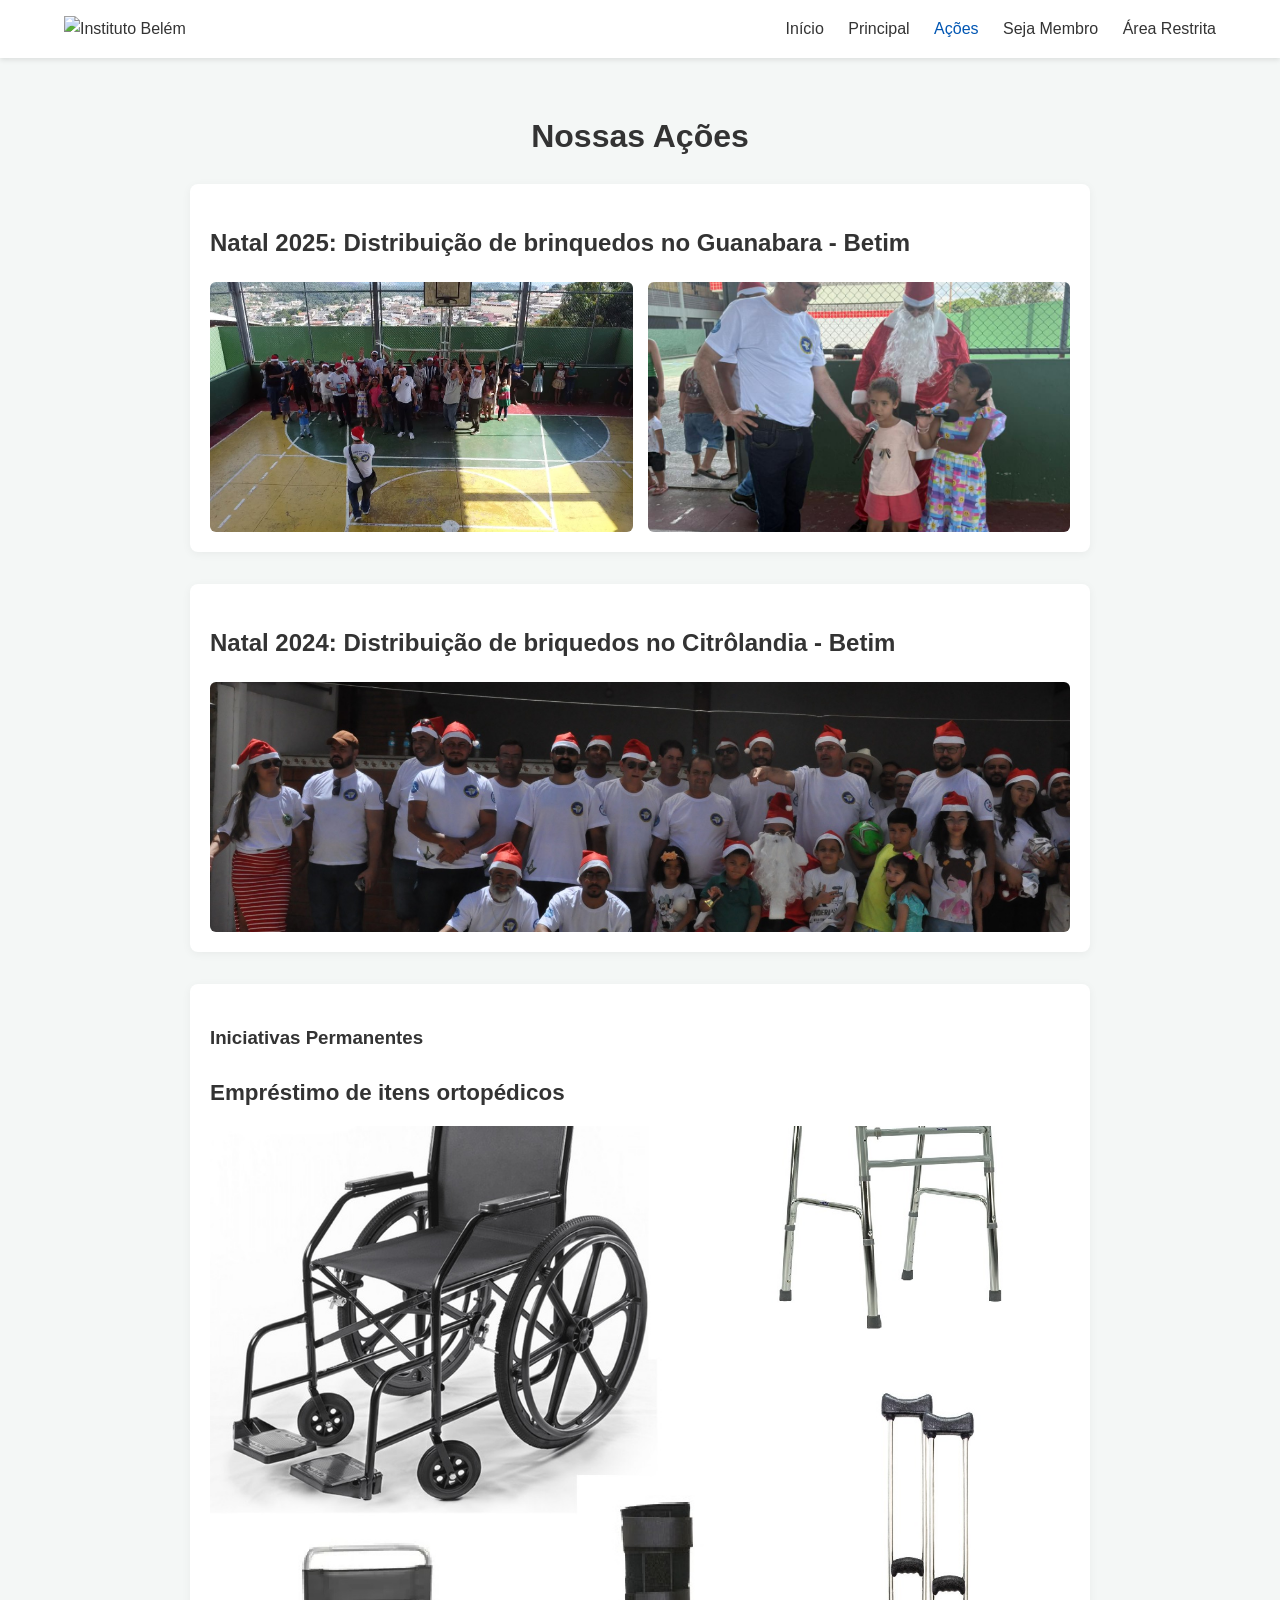
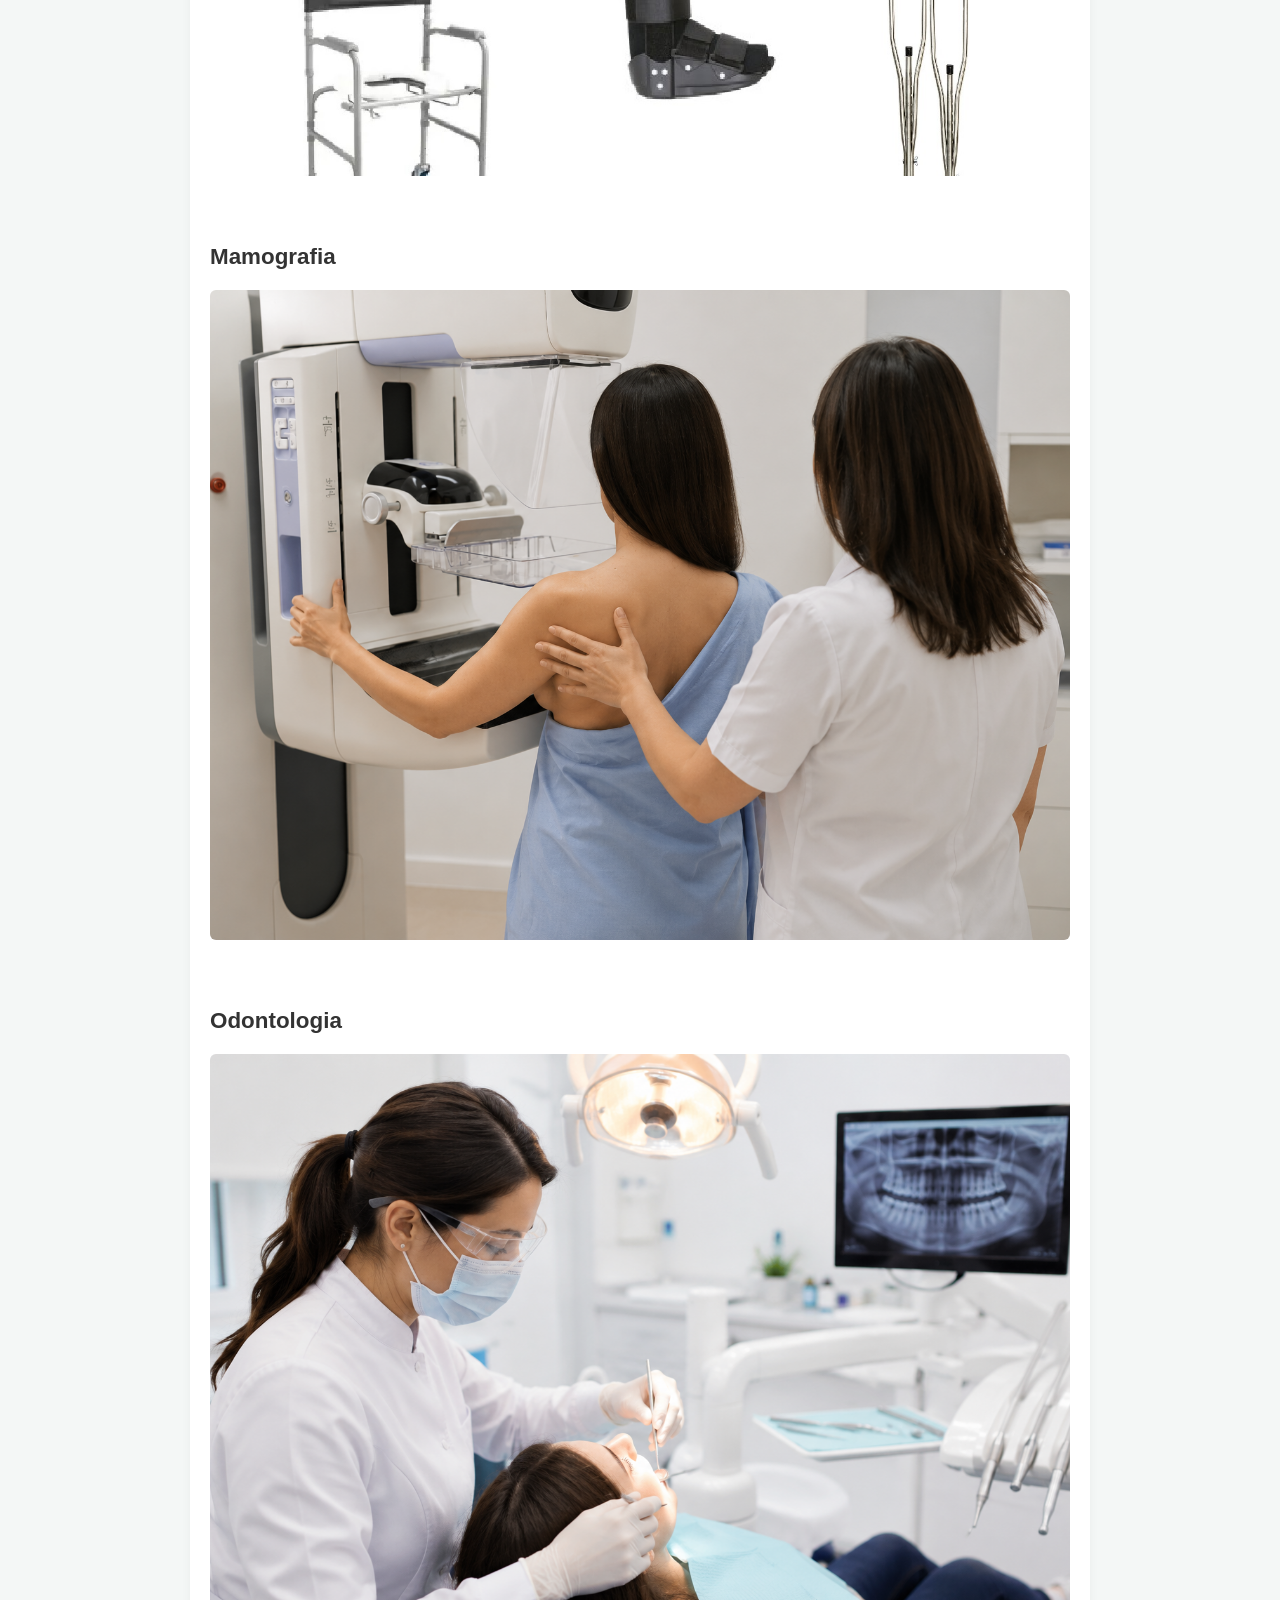
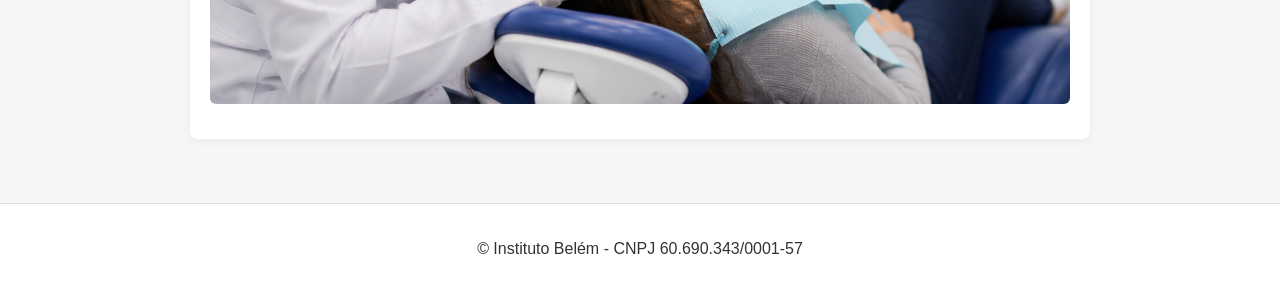
==== acoes.html @ 5d4df764 "Add files via upload" ====
<!doctype html>
<html lang="pt-BR">
<head>
  <meta charset="utf-8">
  <meta name="viewport" content="width=device-width,initial-scale=1">
  <title>Instituto Belém — Ações</title>
  <link rel="icon" href="assets/logo.png" type="image/png">
  <link rel="stylesheet" href="style.css">
</head>
<body>
  <header class="site-header">
    <div class="logo-wrap"><img src="assets/logo.png" alt="Instituto Belém" class="logo"></div>
    <nav class="main-nav">
      <a href="index.html" class="nav-link">Início</a>
      <a href="principal.html" class="nav-link">Principal</a>
      <a href="acoes.html" class="nav-link active">Ações</a>
      <a href="seja-membro.html" class="nav-link">Seja Membro</a>
      <a href="area-restrita.html" class="nav-link">Área Restrita</a>
    </nav>
  </header>

  <main class="container">
    <h1>Nossas Ações</h1>
    <section class="acoes-lista">
      <article class="action-card">
        <h2>Natal 2025: Distribuição de brinquedos no Guanabara - Betim</h2>
        <div class="action-gallery">
          <img src="assets/Natal25-1.jpeg" alt="Natal 2025 - Registro 1" class="action-img">
          <img src="assets/Natal-25-2.jpeg" alt="Natal 2025 - Registro 2" class="action-img">
        </div>
      </article>

      <article class="action-card">
        <h2>Natal 2024: Distribuição de briquedos no Citrôlandia - Betim</h2>
        <div class="action-gallery">
          <img src="assets/Natal24.jpeg" alt="Natal 2024 - Registro 1" class="action-img">

        </div>
      </article>

      <article class="action-card">
        <h1>Iniciativas Permanentes</h1>
        <div style="margin-bottom: 15px;">
          <p class="action-subtitle"><strong>Empréstimo de itens ortopédicos</strong></p>
          <div class="action-gallery">
            <img src="assets/ortopedicos.jpg" alt="Itens Ortopédicos" class="action-img action-img-tall">
          </div>
        </div>
        <br>
        <div style="margin-bottom: 15px;">
          <p class="action-subtitle"><strong>Mamografia</strong></p>
          <div class="action-gallery">
            <img src="assets/mamografia.png" alt="Mamografia" class="action-img action-img-tall">
          </div>
        </div>
        <br>
                <div style="margin-bottom: 15px;">
          <p class="action-subtitle"><strong>Odontologia</strong></p>
          <div class="action-gallery">
            <img src="assets/odontologia.png" alt="Odontologia" class="action-img action-img-tall">
          </div>
        </div>
      </article>
    </section>
  </main>

  <footer class="site-footer"><p>© Instituto Belém - CNPJ 60.690.343/0001-57</p></footer>
  <script src="script.js"></script>
</body>
</html>
---- style.css ----
:root {
  --primary-color: #0056b3;
  --secondary-color: #6c757d;
  --bg-color: #f4f7f6;
  --text-color: #333;
  --white: #ffffff;
}

body {
  font-family: 'Segoe UI', Tahoma, Geneva, Verdana, sans-serif;
  line-height: 1.6;
  margin: 0;
  color: var(--text-color);
  background-color: var(--bg-color);
  display: flex;
  flex-direction: column;
  min-height: 100vh;
}

.site-header {
  background-color: var(--white);
  padding: 1rem 5%;
  display: flex;
  justify-content: space-between;
  align-items: center;
  box-shadow: 0 2px 5px rgba(0,0,0,0.1);
}

.logo {
  height: 50px;
}

.main-nav .nav-link {
  text-decoration: none;
  color: var(--text-color);
  margin-left: 20px;
  font-weight: 500;
  transition: color 0.3s;
}

.main-nav .nav-link:hover, .main-nav .nav-link.active {
  color: var(--primary-color);
}

.container {
  flex: 1;
  max-width: 900px;
  margin: 2rem auto;
  padding: 0 20px;
  text-align: center;
}

.highlights {
  display: grid;
  grid-template-columns: repeat(auto-fit, minmax(300px, 1fr));
  gap: 20px;
  margin-top: 2rem;
}

.highlights article {
  background: var(--white);
  padding: 20px;
  border-radius: 8px;
  box-shadow: 0 2px 4px rgba(0,0,0,0.05);
}

.main-image {
  max-width: 40%;
  height: auto;
  border-radius: 8px;
  margin: 1.5rem auto;
  display: block;
}

.selection-box {
  background: var(--white);
  padding: 1.5rem;
  border-radius: 8px;
  margin-bottom: 2rem;
  box-shadow: 0 2px 10px rgba(0,0,0,0.05);
  display: none;
}

#beneficiarioSection {
  display: none;
}

#voluntarioSection {
  display: block;
}

.selection-box p {
  margin: 0;
  font-weight: bold;
}

fieldset {
  background-color: var(--white);
  border: 1px solid #e1e4e8;
  border-radius: 8px;
  padding: 1.5rem;
  margin-bottom: 2rem;
  text-align: left;
  box-shadow: 0 2px 10px rgba(0,0,0,0.05);
  width: 100%;
  box-sizing: border-box;
}

legend {
  font-weight: bold;
  padding: 0 10px;
  color: var(--primary-color);
}

.form-grid {
  display: grid;
  grid-template-columns: repeat(auto-fit, minmax(250px, 1fr));
  gap: 15px;
  margin-bottom: 15px;
}

.checkbox-group {
  margin-top: 10px;
  line-height: 1.8;
}

form {
  width: 100%;
  margin: 0 auto;
}

form label {
  display: block;
  margin-bottom: 15px;
  font-weight: bold;
}

.radio-group-vertical p {
  margin-bottom: 5px;
  font-size: 0.95rem;
}

input[type="text"],
input[type="email"],
input[type="password"],
input[type="number"],
input[type="tel"],
input[type="date"],
select,
textarea {
  width: 100%;
  padding: 12px;
  margin-top: 8px;
  border: 1px solid #ced4da;
  border-radius: 6px;
  box-sizing: border-box;
  background-color: var(--white);
  font-size: 1rem;
  transition: border-color 0.2s, box-shadow 0.2s;
}

input:focus, select:focus, textarea:focus {
  border-color: var(--primary-color);
  box-shadow: 0 0 0 3px rgba(0, 86, 179, 0.15);
  outline: none;
}

input[type="checkbox"] {
  width: auto;
  margin-right: 8px;
}

.btn-enviar {
  background-color: var(--primary-color);
  color: var(--white);
  padding: 15px 30px;
  border: none;
  border-radius: 5px;
  font-weight: bold;
  cursor: pointer;
  font-size: 1.1rem;
  transition: background 0.3s;
}

.btn-enviar:hover {
  background-color: #004494;
}

.table-container {
  overflow-x: auto;
  margin-top: 2rem;
  background: var(--white);
  padding: 1rem;
  border-radius: 8px;
  box-shadow: 0 2px 10px rgba(0,0,0,0.1);
}

table {
  width: 100%;
  border-collapse: collapse;
  text-align: left;
}

th, td {
  padding: 12px;
  border-bottom: 1px solid #eee;
  font-size: 0.9rem;
}

th {
  background-color: var(--primary-color);
  color: var(--white);
}

tr:hover {
  background-color: #f9f9f9;
}

.site-footer {
  background: var(--white);
  text-align: center;
  padding: 1rem;
  border-top: 1px solid #ddd;
}

.action-card {
  background: var(--white);
  padding: 20px;
  border-radius: 8px;
  box-shadow: 0 2px 10px rgba(0,0,0,0.05);
  margin-bottom: 2rem;
  text-align: left;
}

.action-gallery {
  display: grid;
  grid-template-columns: repeat(auto-fit, minmax(300px, 1fr));
  gap: 15px;
  margin-top: 15px;
}

.action-img {
  width: 100%;
  height: 250px;
  object-fit: cover;
  border-radius: 6px;
  transition: transform 0.3s ease;
}

.action-img-tall {
  height: 650px; /* Aumentado para mostrar mais detalhes dos itens */
}

.action-subtitle {
  font-size: 1.4rem;
  margin-bottom: 8px;
}

.action-img:hover {
  transform: scale(1.03);
}
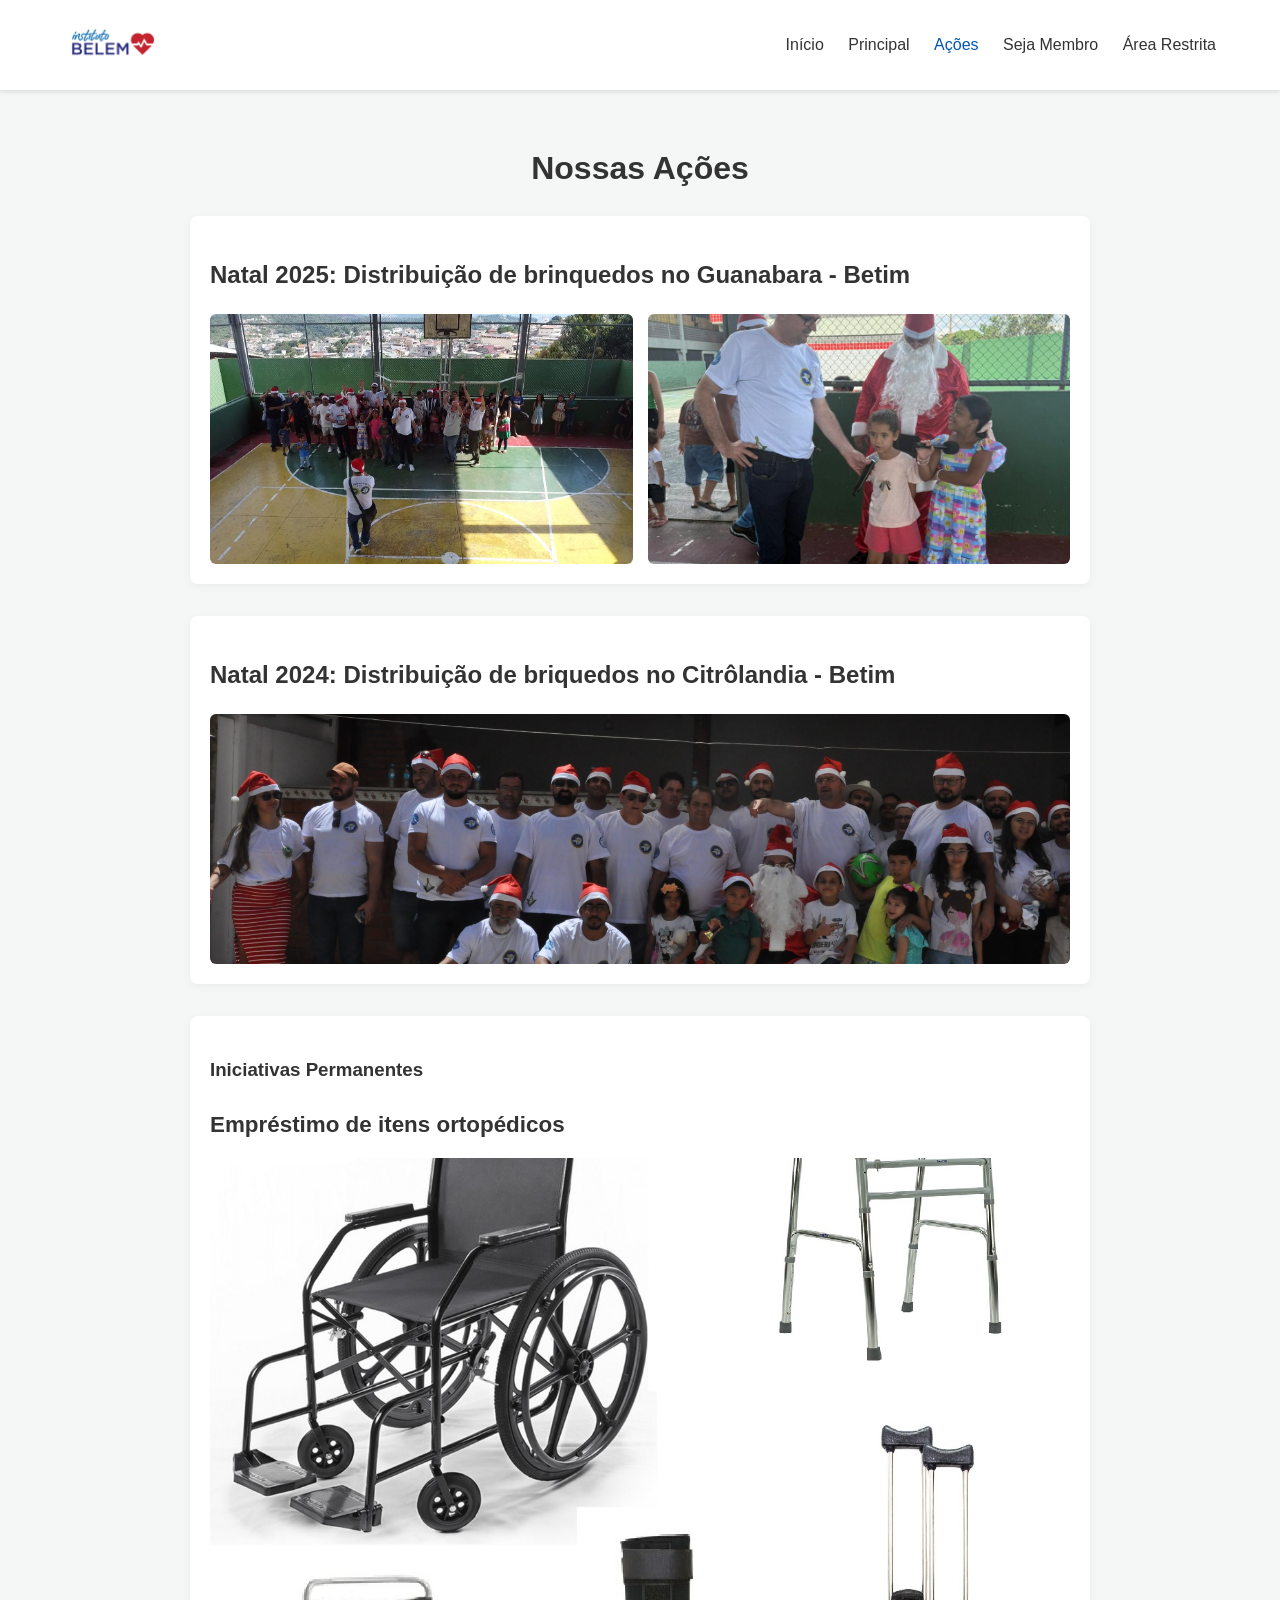
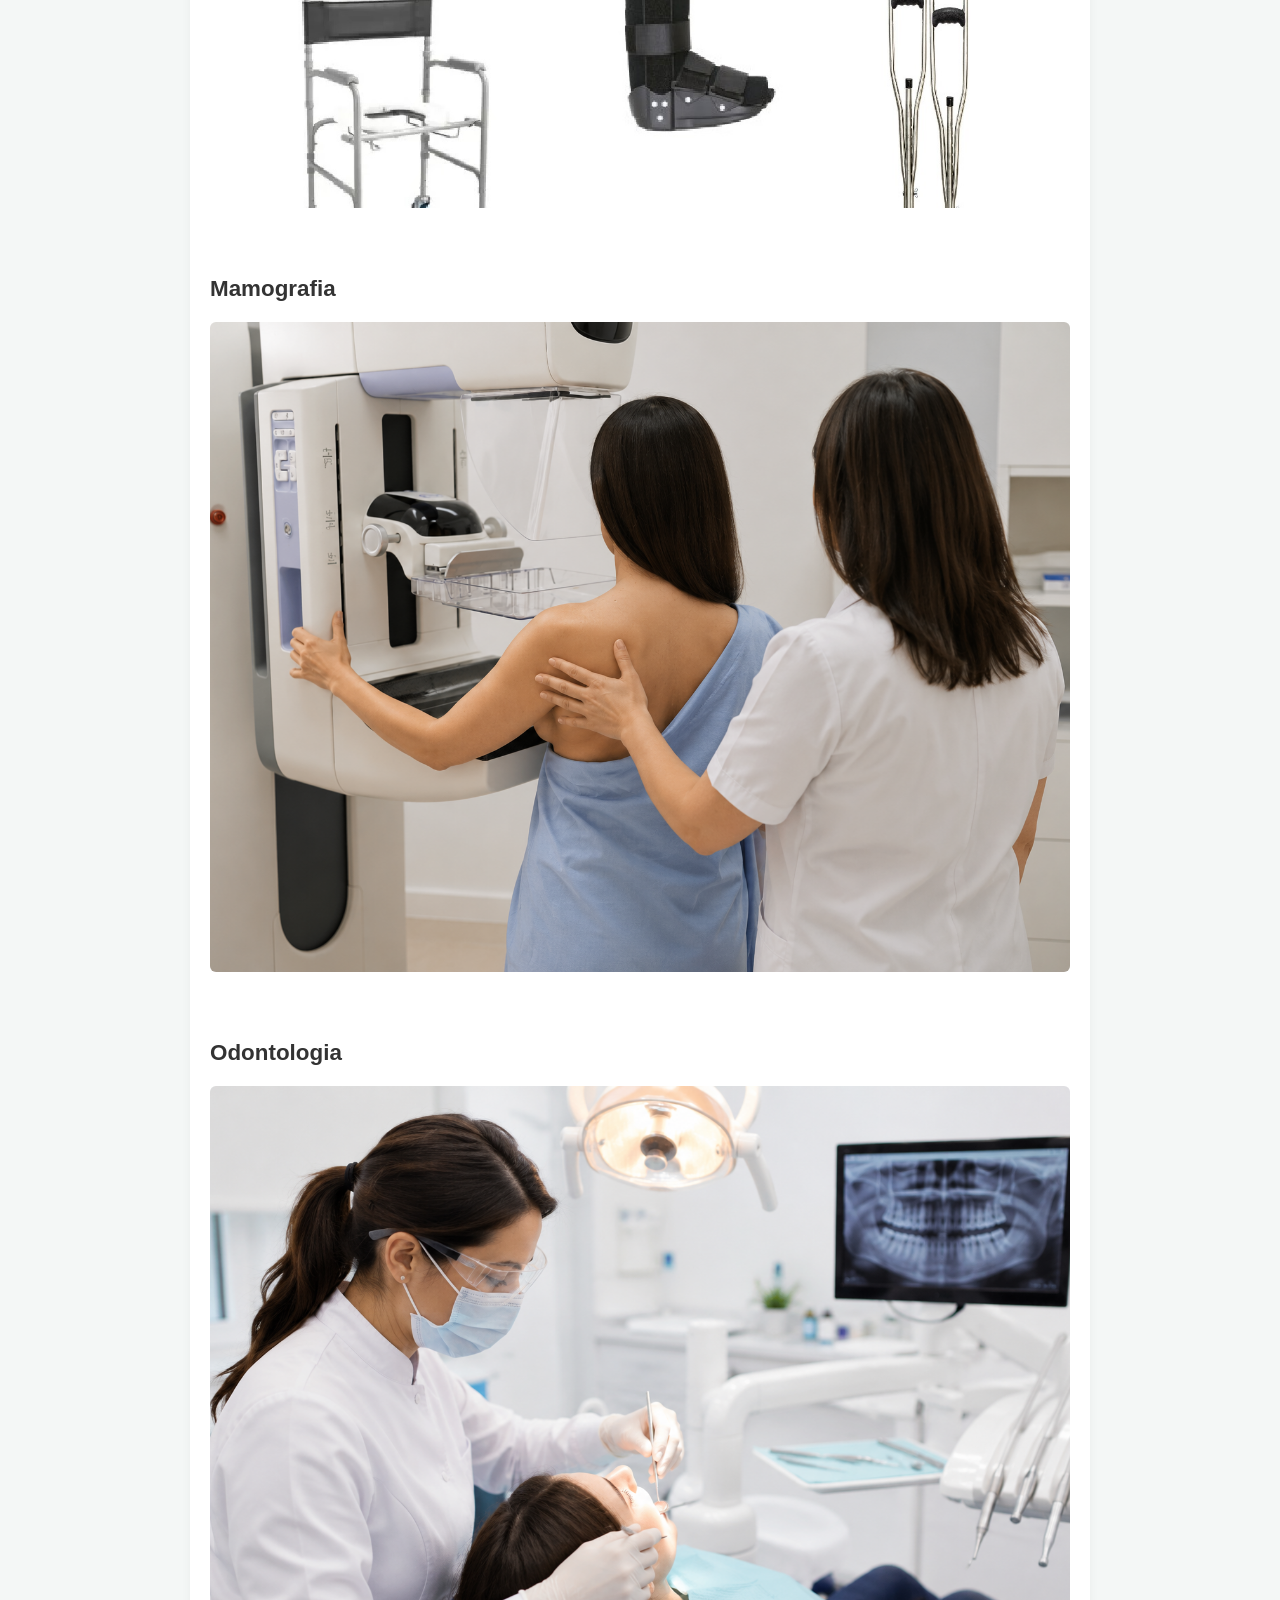
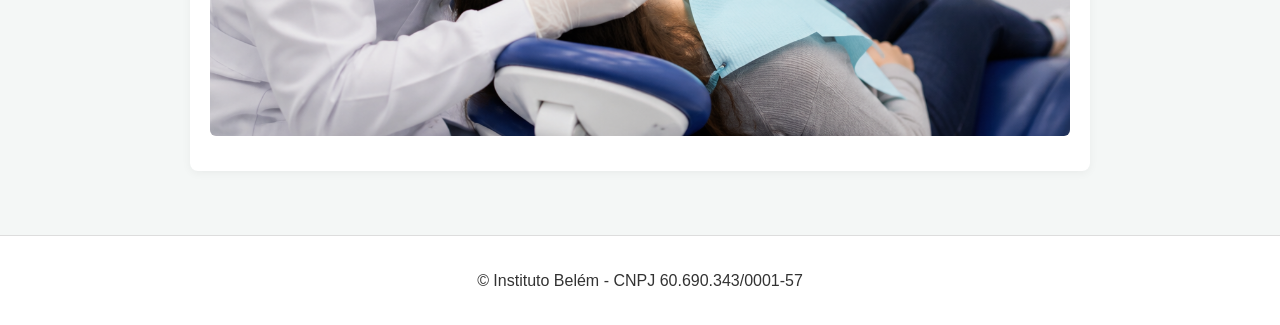
==== commit 0df152fe: "Add files via upload correção lofo para Logo" ====
--- a/acoes.html
+++ b/acoes.html
@@ -4,12 +4,12 @@
   <meta charset="utf-8">
   <meta name="viewport" content="width=device-width,initial-scale=1">
   <title>Instituto Belém — Ações</title>
-  <link rel="icon" href="assets/logo.png" type="image/png">
+  <link rel="icon" href="assets/Logo.png" type="image/png">
   <link rel="stylesheet" href="style.css">
 </head>
 <body>
   <header class="site-header">
-    <div class="logo-wrap"><img src="assets/logo.png" alt="Instituto Belém" class="logo"></div>
+    <div class="logo-wrap"><img src="assets/Logo.png" alt="Instituto Belém" class="logo"></div>
     <nav class="main-nav">
       <a href="index.html" class="nav-link">Início</a>
       <a href="principal.html" class="nav-link">Principal</a>
@@ -25,15 +25,15 @@
       <article class="action-card">
         <h2>Natal 2025: Distribuição de brinquedos no Guanabara - Betim</h2>
         <div class="action-gallery">
-          <img src="assets/Natal25-1.jpeg" alt="Natal 2025 - Registro 1" class="action-img">
-          <img src="assets/Natal-25-2.jpeg" alt="Natal 2025 - Registro 2" class="action-img">
+          <img src="assets/Natal25-1.jpeg" alt="Natal 2025 - Registro 1" class="action-img" loading="lazy">
+          <img src="assets/Natal-25-2.jpeg" alt="Natal 2025 - Registro 2" class="action-img" loading="lazy">
         </div>
       </article>
 
       <article class="action-card">
         <h2>Natal 2024: Distribuição de briquedos no Citrôlandia - Betim</h2>
         <div class="action-gallery">
-          <img src="assets/Natal24.jpeg" alt="Natal 2024 - Registro 1" class="action-img">
+          <img src="assets/Natal24.jpeg" alt="Natal 2024 - Registro 1" class="action-img" loading="lazy">
 
         </div>
       </article>
@@ -43,21 +43,21 @@
         <div style="margin-bottom: 15px;">
           <p class="action-subtitle"><strong>Empréstimo de itens ortopédicos</strong></p>
           <div class="action-gallery">
-            <img src="assets/ortopedicos.jpg" alt="Itens Ortopédicos" class="action-img action-img-tall">
+            <img src="assets/ortopedicos.jpg" alt="Itens Ortopédicos" class="action-img action-img-tall" loading="lazy">
           </div>
         </div>
         <br>
         <div style="margin-bottom: 15px;">
           <p class="action-subtitle"><strong>Mamografia</strong></p>
           <div class="action-gallery">
-            <img src="assets/mamografia.png" alt="Mamografia" class="action-img action-img-tall">
+            <img src="assets/mamografia.png" alt="Mamografia" class="action-img action-img-tall" loading="lazy">
           </div>
         </div>
         <br>
                 <div style="margin-bottom: 15px;">
           <p class="action-subtitle"><strong>Odontologia</strong></p>
           <div class="action-gallery">
-            <img src="assets/odontologia.png" alt="Odontologia" class="action-img action-img-tall">
+            <img src="assets/odontologia.png" alt="Odontologia" class="action-img action-img-tall" loading="lazy">
           </div>
         </div>
       </article>
@@ -65,6 +65,5 @@
   </main>
 
   <footer class="site-footer"><p>© Instituto Belém - CNPJ 60.690.343/0001-57</p></footer>
-  <script src="script.js"></script>
 </body>
 </html>
--- a/style.css
+++ b/style.css
@@ -186,6 +186,123 @@
   background-color: #004494;
 }
 
+.btn-secondary {
+  background-color: var(--secondary-color);
+  margin-left: 12px;
+}
+
+.btn-secondary:hover {
+  background-color: #545b62;
+}
+
+.form-actions {
+  display: flex;
+  flex-wrap: wrap;
+  align-items: center;
+  justify-content: center;
+  gap: 12px;
+}
+
+.form-actions .btn-enviar {
+  min-width: 260px;
+  height: 52px;
+  padding: 0 30px;
+  display: inline-flex;
+  align-items: center;
+  justify-content: center;
+  box-sizing: border-box;
+  line-height: 1;
+  appearance: none;
+}
+
+.form-actions .btn-secondary {
+  margin-left: 0;
+}
+
+a.btn-enviar {
+  display: inline-block;
+  text-decoration: none;
+}
+
+.login-form {
+  max-width: 420px;
+  margin: 2rem auto 1rem;
+  text-align: left;
+}
+
+.restricted-note {
+  max-width: 540px;
+  margin: 0 auto 1rem;
+  color: #555;
+}
+
+.beneficiario-form {
+  max-width: 900px;
+  margin: 1.5rem auto 0;
+  text-align: left;
+}
+
+.restricted-dashboard {
+  text-align: left;
+}
+
+.dashboard-hero {
+  background: linear-gradient(135deg, #0d3b66, #1f6f8b);
+  color: #fff;
+  padding: 2rem;
+  border-radius: 16px;
+  box-shadow: 0 12px 30px rgba(0,0,0,0.12);
+  margin-bottom: 1.5rem;
+}
+
+.dashboard-hero h1 {
+  margin: 0.25rem 0 0.5rem;
+}
+
+.eyebrow {
+  text-transform: uppercase;
+  letter-spacing: 0.14em;
+  font-size: 0.78rem;
+  opacity: 0.85;
+  margin: 0;
+}
+
+.dashboard-grid {
+  display: grid;
+  grid-template-columns: repeat(auto-fit, minmax(220px, 1fr));
+  gap: 1rem;
+}
+
+.dashboard-card {
+  background: var(--white);
+  border-radius: 14px;
+  padding: 1.25rem;
+  box-shadow: 0 8px 24px rgba(0,0,0,0.06);
+}
+
+.dashboard-card h2 {
+  margin-top: 0;
+  color: var(--primary-color);
+}
+
+.dashboard-actions {
+  margin-top: 1.5rem;
+}
+
+.members-count {
+  margin: 1rem 0 0.5rem;
+  font-weight: 600;
+  color: var(--primary-color);
+}
+
+@media (max-width: 640px) {
+  .dashboard-actions .btn-enviar {
+    display: block;
+    width: 100%;
+    margin: 0 0 0.75rem;
+  }
+}
+
 .table-container {
   overflow-x: auto;
   margin-top: 2rem;
@@ -214,6 +331,139 @@
 
 tr:hover {
   background-color: #f9f9f9;
+}
+
+.btn-small {
+  padding: 8px 12px;
+  font-size: 0.85rem;
+  border-radius: 4px;
+}
+
+.member-actions {
+  display: flex;
+  gap: 8px;
+  flex-wrap: wrap;
+}
+
+.member-actions .btn-enviar.btn-small {
+  width: 118px;
+  min-width: 118px;
+  max-width: 118px;
+  height: 34px;
+  min-height: 34px;
+  max-height: 34px;
+  padding: 0 8px !important;
+  font-size: 0.76rem !important;
+  line-height: 1 !important;
+  display: inline-flex;
+  align-items: center;
+  justify-content: center;
+  box-sizing: border-box;
+}
+
+.member-details-grid {
+  display: grid;
+  grid-template-columns: repeat(auto-fit, minmax(220px, 1fr));
+  gap: 12px;
+  margin-bottom: 12px;
+  text-align: left;
+}
+
+.member-detail-item {
+  background: #f8fafc;
+  border: 1px solid #e2e8f0;
+  border-radius: 8px;
+  padding: 10px;
+}
+
+.member-detail-item strong {
+  display: block;
+  color: #334155;
+  font-size: 0.8rem;
+  margin-bottom: 4px;
+}
+
+.member-detail-item span {
+  color: #0f172a;
+  font-size: 0.92rem;
+  word-break: break-word;
+}
+
+.member-avatar {
+  width: 36px;
+  height: 36px;
+  display: inline-flex;
+  align-items: center;
+  justify-content: center;
+  border-radius: 50%;
+  background: #0d3b66;
+  color: #fff;
+  font-size: 0.78rem;
+  font-weight: 700;
+  letter-spacing: 0.02em;
+}
+
+.member-photo {
+  width: 36px;
+  height: 36px;
+  border-radius: 50%;
+  object-fit: cover;
+  display: inline-block;
+  border: 1px solid #d1d5db;
+}
+
+.member-modal {
+  position: fixed;
+  inset: 0;
+  z-index: 1200;
+  display: grid;
+  place-items: center;
+}
+
+.member-modal[hidden] {
+  display: none;
+}
+
+.member-modal-overlay {
+  position: absolute;
+  inset: 0;
+  background: rgba(15, 23, 42, 0.55);
+}
+
+.member-modal-content {
+  position: relative;
+  width: min(760px, calc(100vw - 32px));
+  max-height: calc(100vh - 40px);
+  overflow: auto;
+  background: var(--white);
+  border-radius: 12px;
+  padding: 1.25rem;
+  box-shadow: 0 18px 40px rgba(0,0,0,0.24);
+}
+
+.member-modal-header {
+  display: flex;
+  justify-content: space-between;
+  align-items: center;
+  margin-bottom: 0.75rem;
+}
+
+.member-modal-header h2 {
+  margin: 0;
+  color: var(--primary-color);
+}
+
+.modal-close {
+  background: transparent;
+  border: 0;
+  font-size: 1.5rem;
+  line-height: 1;
+  cursor: pointer;
+  color: #334155;
+}
+
+.member-edit-form {
+  text-align: left;
 }
 
 .site-footer {
